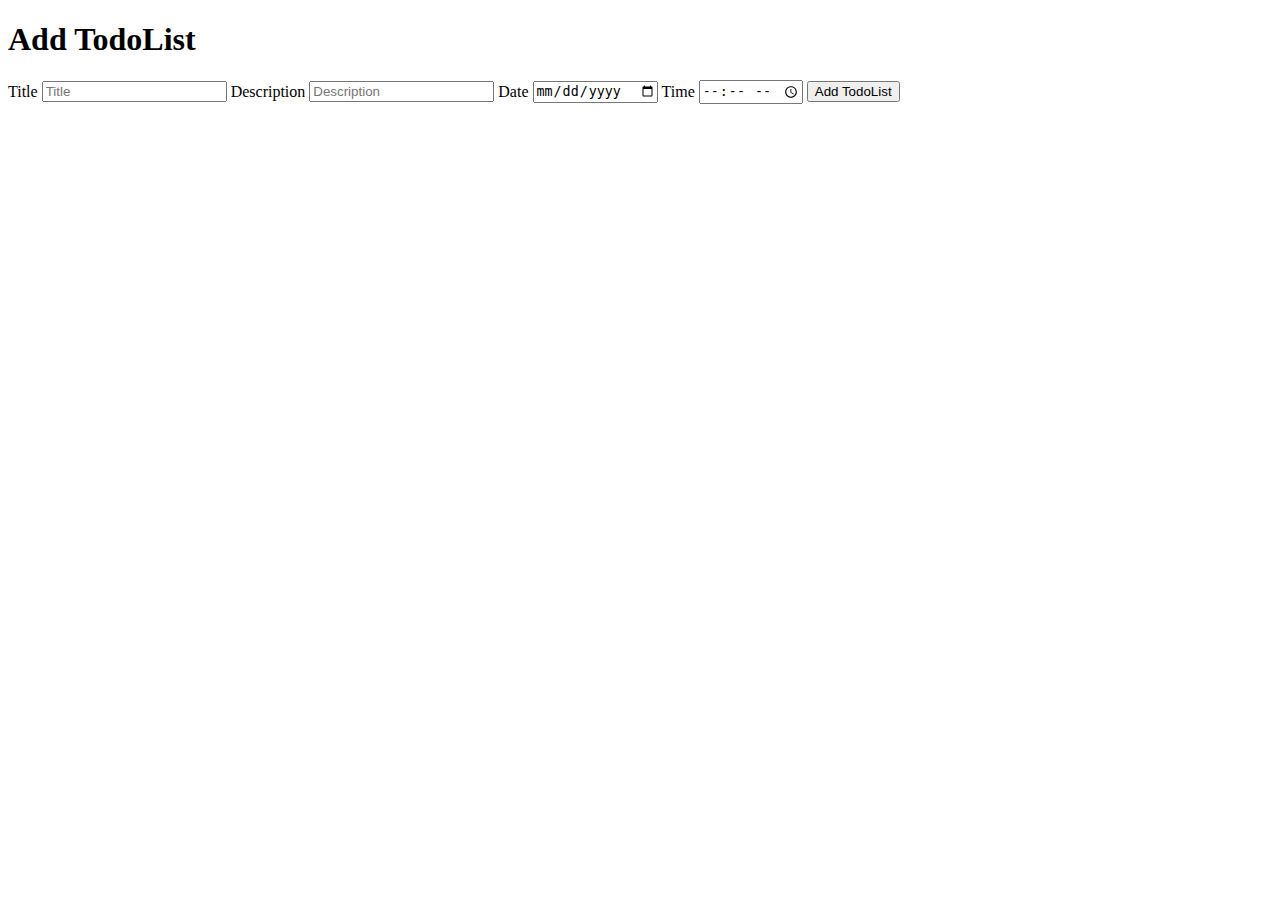
==== HTML/addTodo.html @ d0bed25e "ok" ====
<!DOCTYPE html>
<html lang="en">
<head>
  <meta charset="UTF-8">
  <meta name="viewport" content="width=device-width, initial-scale=1.0">
  <title>Add TodoList</title>
  <link rel="stylesheet" href="./../CSS/addTodo.css">
</head>
<body>
  <div class="container">
    <h1>Add TodoList</h1>
    <form>
      <label for="title">Title</label>
      <input type="text" name="title" id="title" placeholder="Title">
      <label for="description">Description</label>
      <input type="text" name="description" id="description" placeholder="Description">
      <label for="date">Date</label>
      <input type="date" name="date" id="date" placeholder="Date">
      <label for="time">Time</label>
      <input type="time" name="time" id="time" placeholder="Time">
      <input type="submit" value="Add TodoList">
    </form>
  <script src="./../JS/addTodo.js"></script>
</body> 
</html>
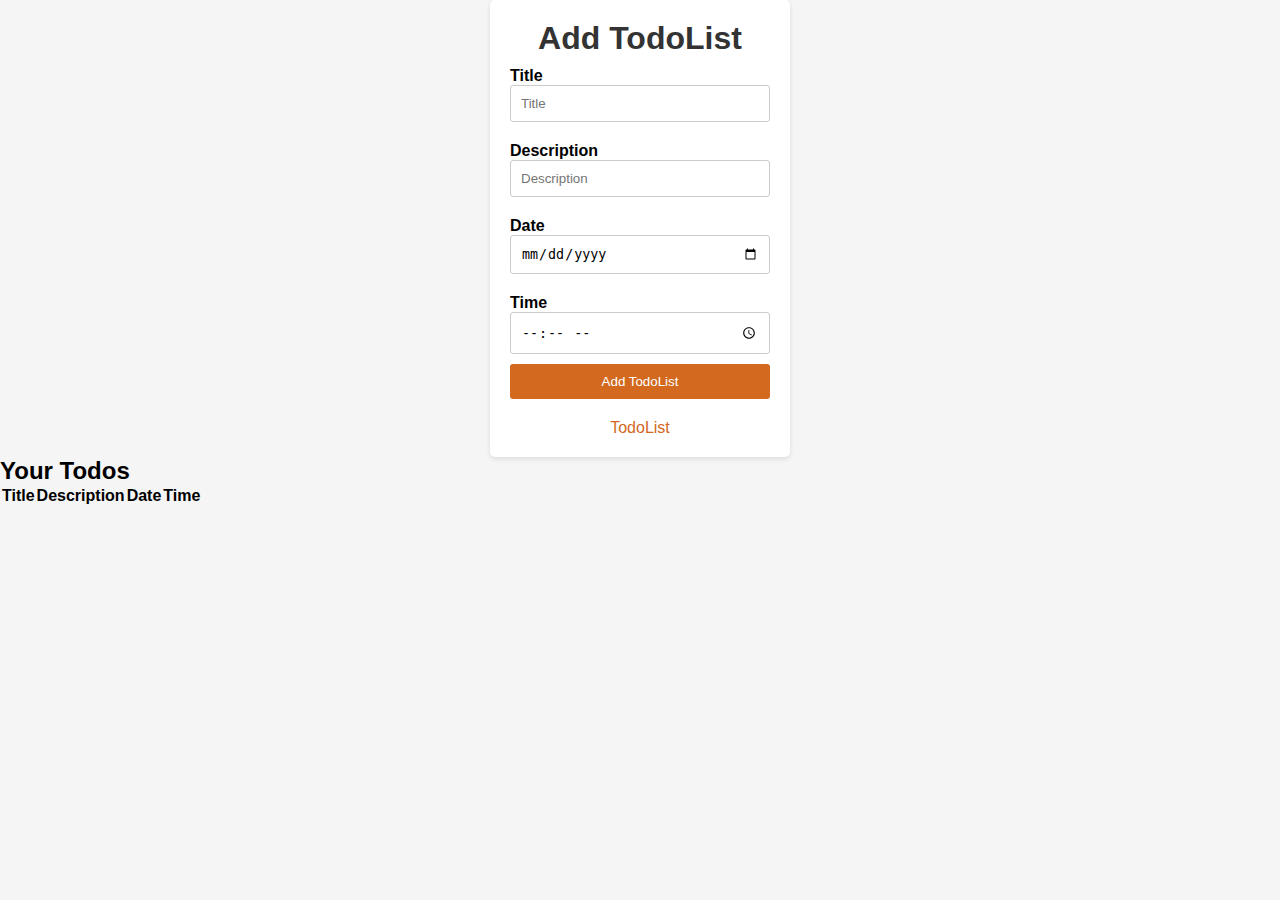
==== commit 1f6bc4c5: "ok" ====
--- a/HTML/addTodo.html
+++ b/HTML/addTodo.html
@@ -1,25 +1,49 @@
 <!DOCTYPE html>
 <html lang="en">
-<head>
-  <meta charset="UTF-8">
-  <meta name="viewport" content="width=device-width, initial-scale=1.0">
-  <title>Add TodoList</title>
-  <link rel="stylesheet" href="./../CSS/addTodo.css">
-</head>
-<body>
-  <div class="container">
-    <h1>Add TodoList</h1>
-    <form>
-      <label for="title">Title</label>
-      <input type="text" name="title" id="title" placeholder="Title">
-      <label for="description">Description</label>
-      <input type="text" name="description" id="description" placeholder="Description">
-      <label for="date">Date</label>
-      <input type="date" name="date" id="date" placeholder="Date">
-      <label for="time">Time</label>
-      <input type="time" name="time" id="time" placeholder="Time">
-      <input type="submit" value="Add TodoList">
-    </form>
-  <script src="./../JS/addTodo.js"></script>
-</body> 
-</html>+  <head>
+    <meta charset="UTF-8" />
+    <meta name="viewport" content="width=device-width, initial-scale=1.0" />
+    <title>Add TodoList</title>
+    <link rel="stylesheet" href="./../CSS/addTodo.css" />
+  </head>
+  <body>
+    <div class="container" id="todo-form">
+      <h1>Add TodoList</h1>
+      <form class="content">
+        <label for="title">Title</label>
+        <input type="text" name="title" id="title" placeholder="Title" />
+        <label for="description">Description</label>
+        <input
+          type="text"
+          name="description"
+          id="description"
+          placeholder="Description"
+        />
+        <label for="date">Date</label>
+        <input type="date" name="date" id="date" placeholder="Date" />
+        <label for="time">Time</label>
+        <input type="time" name="time" id="time" placeholder="Time" />
+
+        <input type="submit" id="button" value="Add TodoList" />
+      </form>
+
+      <p class="forget">
+        <a href="./todoList.html">TodoList</a>
+      </p>
+    </div>
+
+    <h2>Your Todos</h2>
+    <table>
+      <thead>
+        <tr>
+          <th>Title</th>
+          <th>Description</th>
+          <th>Date</th>
+          <th>Time</th>
+        </tr>
+      </thead>
+      <tbody id="todo-list"></tbody>
+    </table>
+    <script src="./../JS/addTodo.js"></script>
+  </body>
+</html>
--- a/CSS/addTodo.css
+++ b/CSS/addTodo.css
@@ -0,0 +1,73 @@
+@import url("https://fonts.googleapis.com/css2?family=Poppins:wght@300&display=swap");
+*,
+*::after,
+*::before {
+  padding: 0;
+  margin: 0;
+  box-sizing: border-box;
+}
+
+body {
+  font-family: Arial, sans-serif;
+  background-color: #f5f5f5;
+}
+
+.container {
+  background-color: #fff;
+  border-radius: 5px;
+  box-shadow: 0 2px 5px rgba(0, 0, 0, 0.1);
+  padding: 20px;
+  width: 300px;
+  margin: 0 auto;
+}
+
+h1 {
+  text-align: center;
+  color: #333;
+}
+
+form {
+  display: flex;
+  flex-direction: column;
+}
+
+label {
+  font-weight: bold;
+  margin-top: 10px;
+}
+
+input[type="text"],
+input[type="date"],
+input[type="time"] {
+  padding: 10px;
+  margin-bottom: 10px;
+  border: 1px solid #ccc;
+  border-radius: 3px;
+}
+
+input[type="submit"] {
+  background-color: #d2691e;
+  color: #fff;
+  padding: 10px;
+  border: none;
+  border-radius: 3px;
+  cursor: pointer;
+}
+
+input[type="submit"]:hover {
+  background-color: #0056b3;
+}
+
+.forget {
+  text-align: center;
+  margin-top: 20px;
+}
+
+.forget a {
+  text-decoration: none;
+  color: #d2691e;
+}
+
+.forget a:hover {
+  text-decoration: underline;
+}
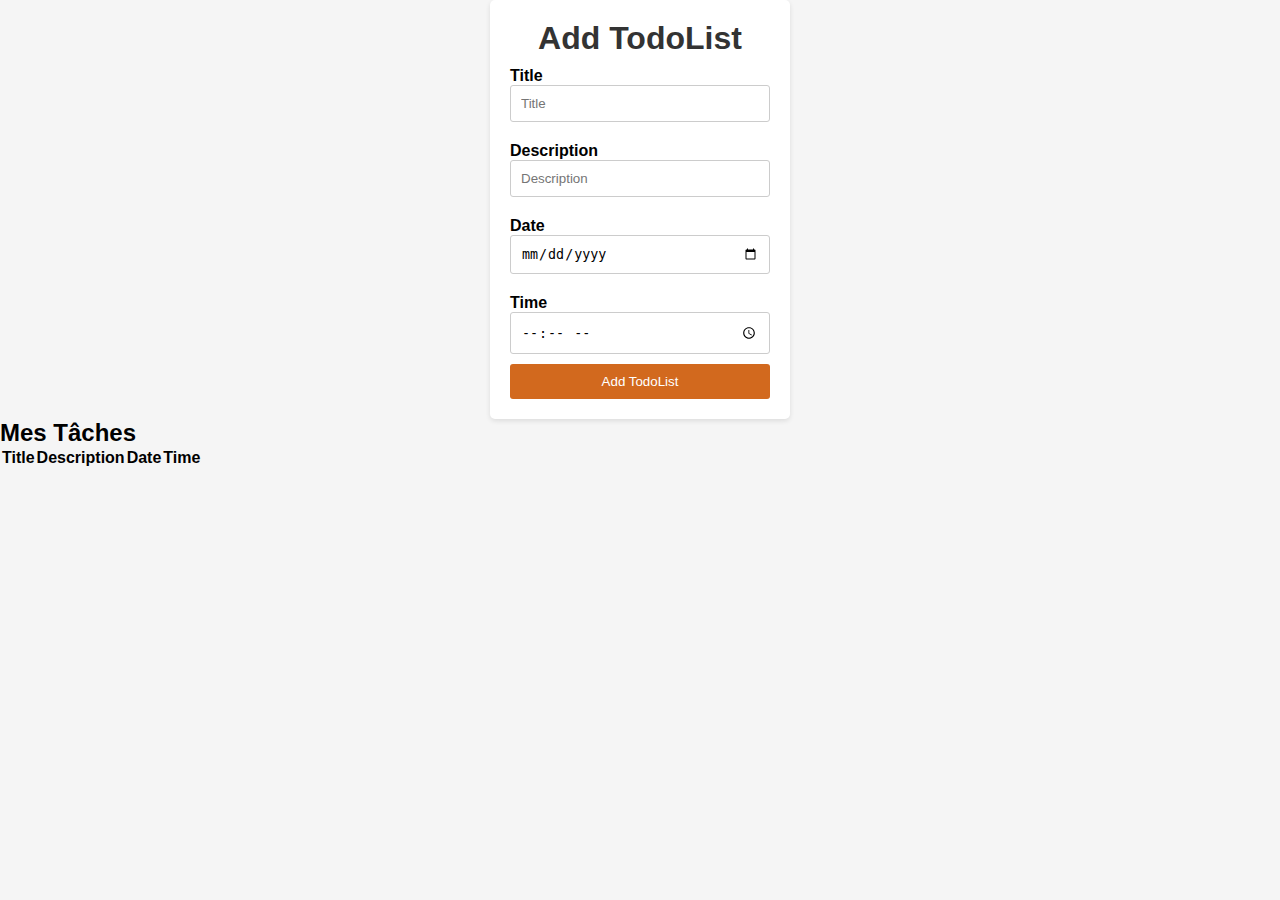
==== commit 366b830a: "Update addTodo.html" ====
--- a/HTML/addTodo.html
+++ b/HTML/addTodo.html
@@ -27,12 +27,10 @@
         <input type="submit" id="button" value="Add TodoList" />
       </form>
 
-      <p class="forget">
-        <a href="./todoList.html">TodoList</a>
-      </p>
+      
     </div>
 
-    <h2>Your Todos</h2>
+    <h2>Mes Tâches </h2>
     <table>
       <thead>
         <tr>
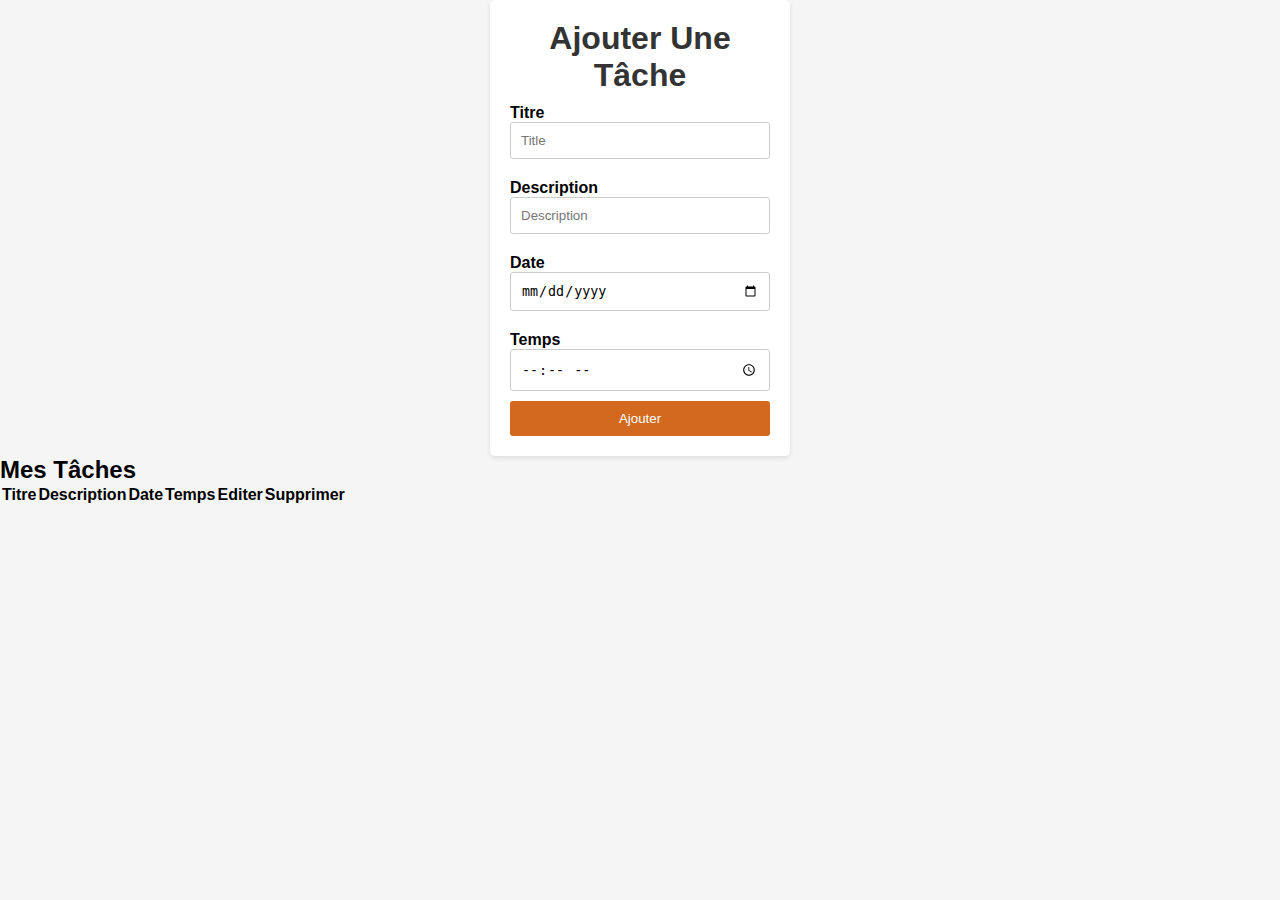
==== commit f3373602: "Update addTodo.html" ====
--- a/HTML/addTodo.html
+++ b/HTML/addTodo.html
@@ -8,9 +8,9 @@
   </head>
   <body>
     <div class="container" id="todo-form">
-      <h1>Add TodoList</h1>
+      <h1>Ajouter Une Tâche</h1>
       <form class="content">
-        <label for="title">Title</label>
+        <label for="title">Titre</label>
         <input type="text" name="title" id="title" placeholder="Title" />
         <label for="description">Description</label>
         <input
@@ -21,10 +21,10 @@
         />
         <label for="date">Date</label>
         <input type="date" name="date" id="date" placeholder="Date" />
-        <label for="time">Time</label>
-        <input type="time" name="time" id="time" placeholder="Time" />
+        <label for="time">Temps</label>
+        <input type="time" name="time" id="time" placeholder="Temps" />
 
-        <input type="submit" id="button" value="Add TodoList" />
+        <input type="submit" id="button" value="Ajouter" />
       </form>
 
       
@@ -34,10 +34,12 @@
     <table>
       <thead>
         <tr>
-          <th>Title</th>
+          <th>Titre</th>
           <th>Description</th>
           <th>Date</th>
-          <th>Time</th>
+          <th>Temps</th>
+          <th>Editer</th>
+          <th>Supprimer</th>
         </tr>
       </thead>
       <tbody id="todo-list"></tbody>
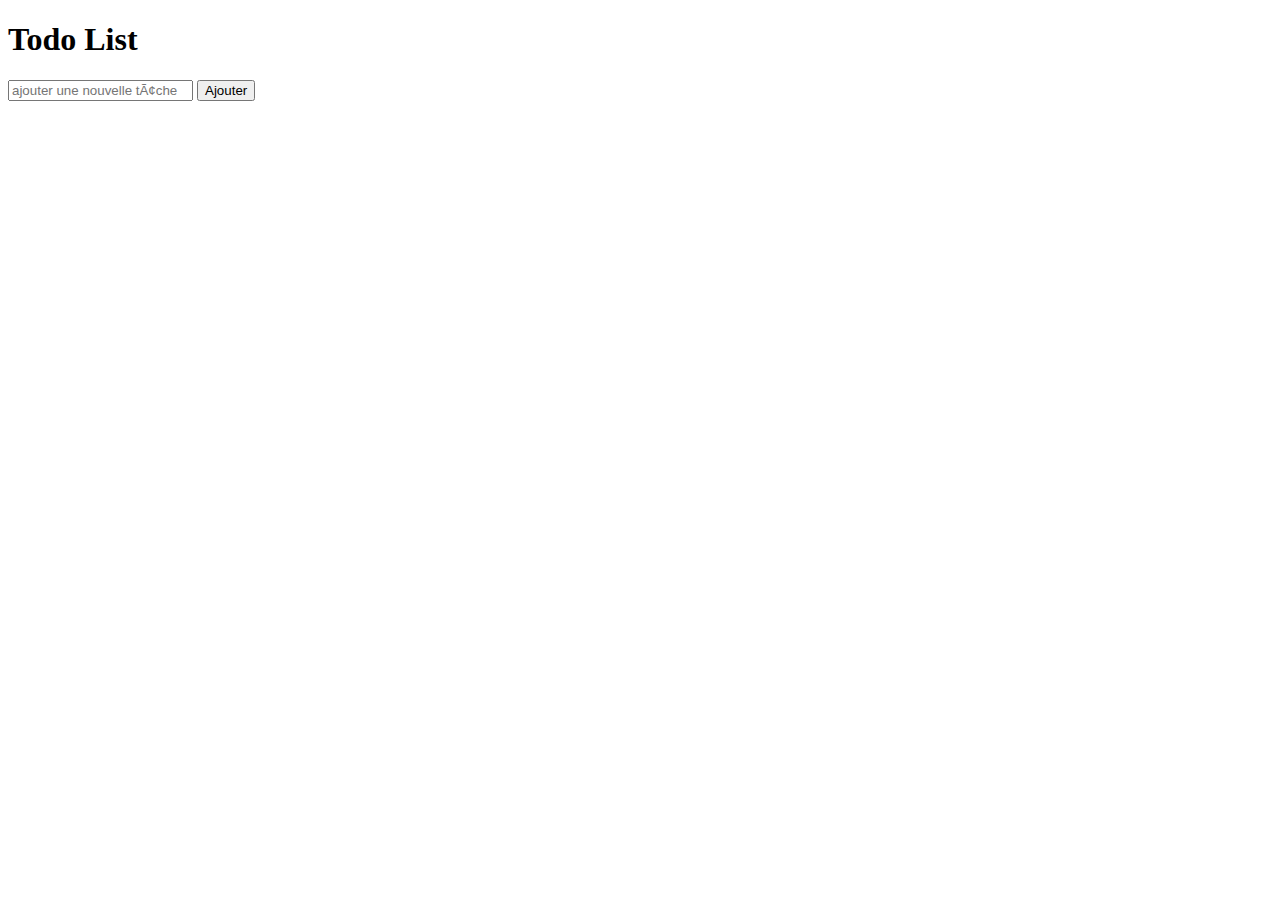
==== commit d0360b7e: "Update addTodo.html" ====
--- a/HTML/addTodo.html
+++ b/HTML/addTodo.html
@@ -1,4 +1,4 @@
-<!DOCTYPE html>
+<!--<!DOCTYPE html>
 <html lang="en">
   <head>
     <meta charset="UTF-8" />
@@ -47,3 +47,23 @@
     <script src="./../JS/addTodo.js"></script>
   </body>
 </html>
+-->
+<!DOCTYPE html>
+<html>
+<head>
+    <title>Todo List</title>
+    <link rel="stylesheet" type="text/css" href="style.css">
+</head>
+<body>
+    <div class="container">
+        <h1>Todo List</h1>
+        <input type="text" id="task" placeholder="ajouter une nouvelle tâche">
+        <button id="addTask">Ajouter</button>
+        <ul id="taskList">
+            <!-- Tasks will be added here dynamically -->
+        </ul>
+    </div>
+    <script src="./../JS/addTodo.js"></script>
+</body>
+</html>
+
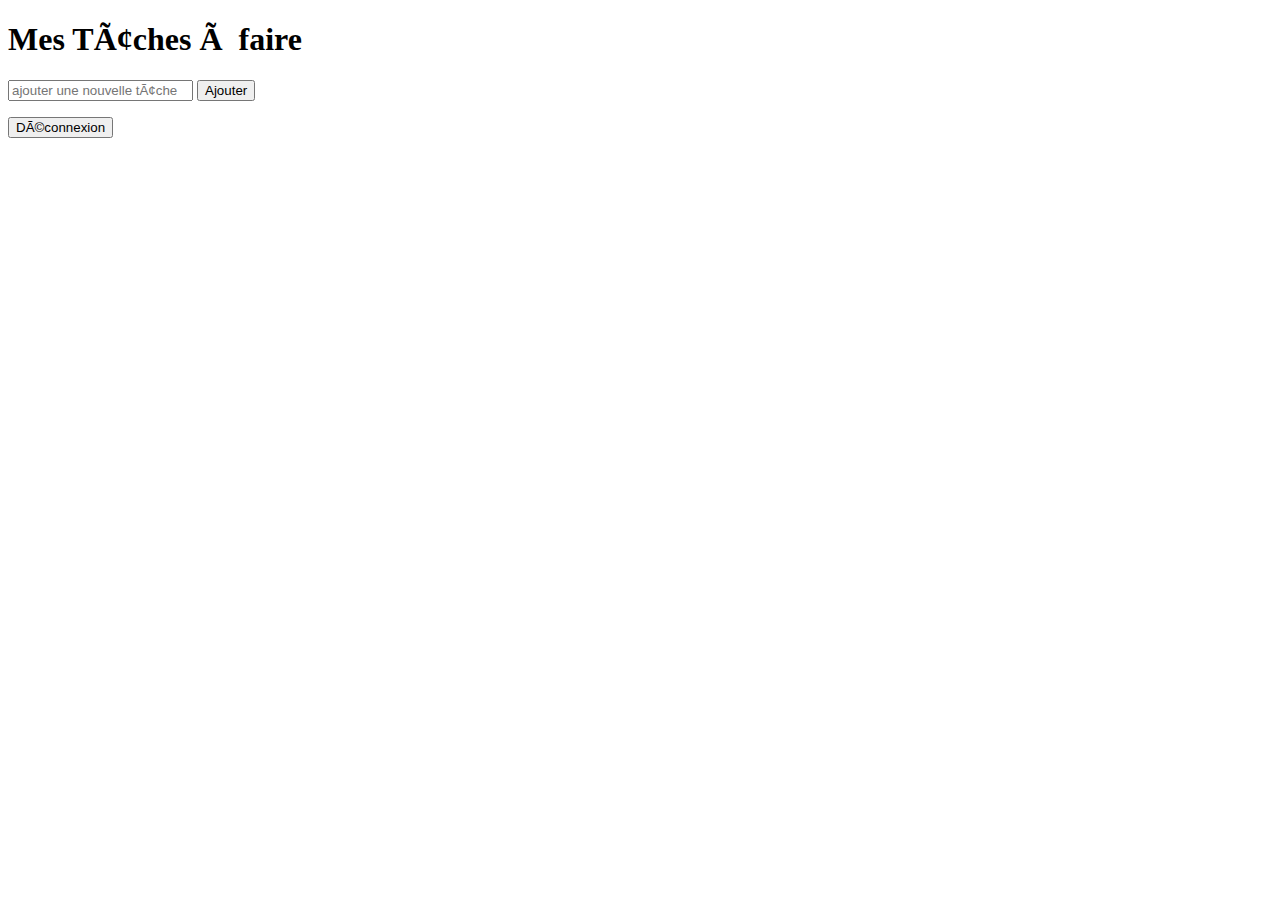
==== commit 9ee46f1e: "Update addTodo.html" ====
--- a/HTML/addTodo.html
+++ b/HTML/addTodo.html
@@ -56,13 +56,19 @@
 </head>
 <body>
     <div class="container">
-        <h1>Todo List</h1>
+        <h1>Mes Tâches à faire</h1>
         <input type="text" id="task" placeholder="ajouter une nouvelle tâche">
         <button id="addTask">Ajouter</button>
         <ul id="taskList">
             <!-- Tasks will be added here dynamically -->
         </ul>
     </div>
+
+
+  <button id="addTask">
+    <a id="deconne" style="text-decoration:none; href="">Déconnexion</a>
+    
+  </button>
     <script src="./../JS/addTodo.js"></script>
 </body>
 </html>
